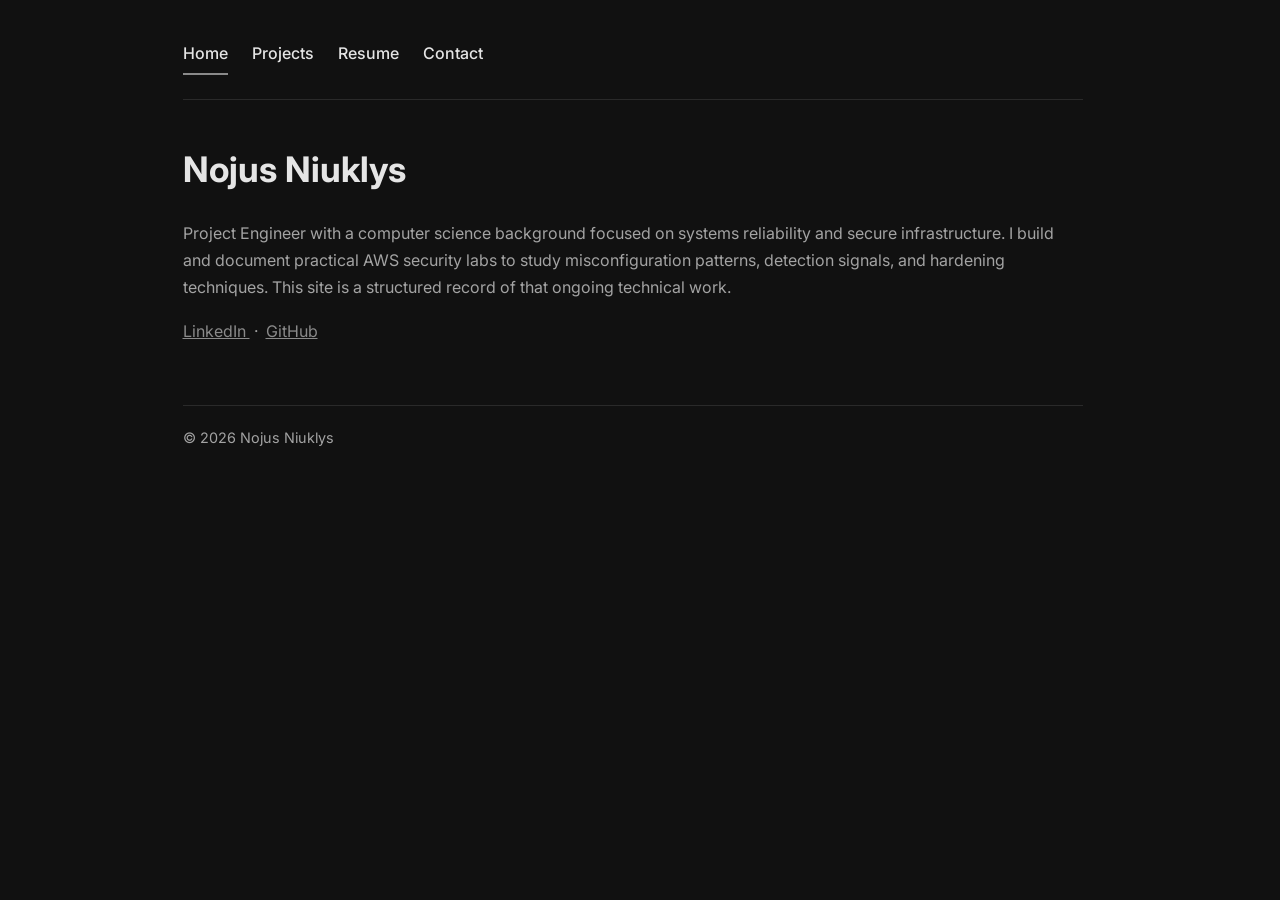
==== site/index.html @ b7e06a2c "Initial site" ====
<!doctype html>
<html>
    <head>
        <meta name="viewport" content="width=device-width, initial-scale=1" />
        <meta charset="UTF-8">
        <title>Home</title>
        <link rel="stylesheet" href="styles.css" />
    </head>
    <body>
        <div class="container">
            <nav>
                <a class="active" href="index.html">Home</a>
                <a href="projects.html">Projects</a>
                <a href="resume.html">Resume</a>
                <a href="contact.html">Contact</a>
            </nav>
            <h1>Nojus Niuklys</h1>
            <p>
                Project Engineer with a computer science background focused on systems reliability and secure infrastructure.
                I build and document practical AWS security labs to study misconfiguration patterns, detection signals, and hardening techniques. This site is a structured record of that ongoing technical work.
            </p>
            <p>
                <a href="https://www.linkedin.com/in/your-linkedin" target="_blank">
                    LinkedIn
                </a>
                &nbsp;·&nbsp;
                <a href="https://github.com/nojus11" target="_blank">
                    GitHub
                </a>
            </p>
            <footer>© 2026 Nojus Niuklys</footer>
        </div>
    </body>
</html>
---- site/styles.css ----
@import url('https://fonts.googleapis.com/css2?family=Inter:wght@400;500;600&family=Fira+Code:wght@400;500&display=swap');

:root {
    --bg: #111111;
    --surface: #1c1c1c;
    --text: #e5e5e5;
    --muted: #a3a3a3;
    --accent: #8a8a8a;
    --border: #2a2a2a;
}

* {
    margin: 0;
    padding: 0;
    box-sizing: border-box;
}

html {
    /* always reserve scrollbar space so centered content doesn't shift
       between short and tall pages */
    scrollbar-gutter: stable;
}

body {
    font-family: "Inter", -apple-system, BlinkMacSystemFont, "Segoe UI", Roboto, sans-serif;
    background-color: var(--bg);
    color: var(--text);
    line-height: 1.7;
}

.container {
    max-width: 900px;
    margin: 0 auto;
    padding: 40px 0;
}

nav {
    display: flex;
    gap: 24px;
    padding-bottom: 24px;
    border-bottom: 1px solid var(--border);
    margin-bottom: 40px;
}

nav a {
    color: var(--text);
    text-decoration: none;
    font-weight: 500;
}

nav a:hover {
    color: var(--accent);
}

h1 {
    font-size: 2.2rem;
    margin-bottom: 20px;
}

h2 {
    font-size: 1.5rem;
    margin: 40px 0 20px;
}

p {
    margin-bottom: 16px;
    color: var(--muted);
}

.lab-layout {
  display: grid;
  grid-template-columns: 1fr 900px 1fr;
  gap: 40px;
  align-items: start;
}

.card {
    background: var(--surface);
    border: 1px solid var(--border);
    padding: 24px;
    border-radius: 8px;
    margin-bottom: 20px;
}


.lab-content {
  grid-column: 2;
}

.card h3 {
    margin-bottom: 10px;
}

a {
    color: var(--accent);
}

ul {
    margin-left: 20px;
    margin-bottom: 20px;
}

footer {
    margin-top: 60px;
    padding-top: 20px;
    border-top: 1px solid var(--border);
    color: var(--muted);
    font-size: 0.9rem;
}




/* --- Lab layout helpers --- */
.hero {
  padding: 28px 0 10px;
  margin-bottom: 18px;
}

.kicker {
  display: inline-block;
  font-size: 0.85rem;
  color: var(--muted);
  letter-spacing: 0.08em;
  text-transform: uppercase;
  margin-bottom: 10px;
}

.subtitle {
  max-width: 70ch;
  color: var(--muted);
}

.grid {
  display: grid;
  grid-template-columns: 1fr;
  gap: 20px;
  align-items: start;
}

.col-4, .col-8 { width: 100%; }

.toc {
  grid-column: 1;
  justify-self: end;
  width: 220px;
  position: sticky;
  top: 40px;
}

.toc h3 {
  margin-bottom: 10px;
}

.toc ul {
  list-style: none;
  margin-left: 0;
  padding-left: 0;
}

.toc li {
  margin: 10px 0;
}

.toc a {
  color: var(--muted);
  text-decoration: none;
}

.toc a:hover {
  color: var(--text);
}

/* Buttons / actions */
.actions {
  display: flex;
  gap: 12px;
  flex-wrap: wrap;
}

.btn {
  display: inline-block;
  padding: 10px 14px;
  border: 1px solid var(--border);
  border-radius: 8px;
  text-decoration: none;
  color: var(--text);
  background: transparent;
}

.btn:hover {
  border-color: var(--accent);
}

.btn-primary {
  background: var(--text);
  color: var(--bg);
  border-color: var(--text);
}

.btn-primary:hover {
  opacity: 0.9;
}

/* Responsive two-column layout on desktop */


nav a.active {
  color: var(--text);
  border-bottom: 2px solid var(--accent);
  padding-bottom: 6px;
}
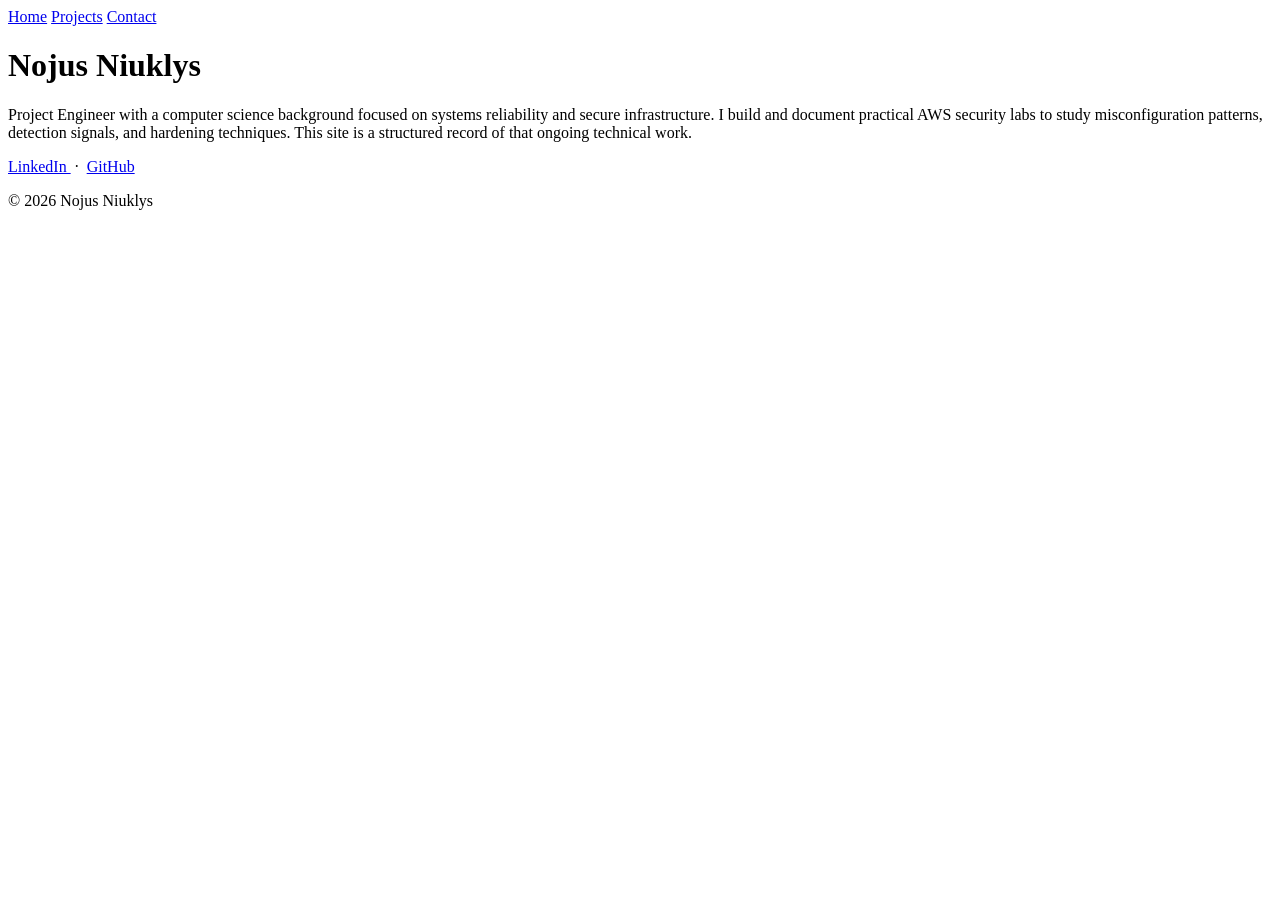
==== commit f338d77d: "Skeleton: lang, titles, descriptions, preview tags, canonical, favicon; nav without resume" ====
--- a/site/index.html
+++ b/site/index.html
@@ -1,18 +1,24 @@
 <!doctype html>
-<html>
+<html lang="en">
     <head>
-        <meta name="viewport" content="width=device-width, initial-scale=1" />
-        <meta charset="UTF-8">
-        <title>Home</title>
-        <link rel="stylesheet" href="styles.css" />
+        <meta charset="utf-8">
+        <meta name="viewport" content="width=device-width, initial-scale=1">
+        <title>Nojus Niuklys</title>
+        <meta name="description" content="Engineer working on cloud security and infrastructure. I like building systems, and then finding out how they break.">
+        <link rel="canonical" href="https://nojusniuklys.com/">
+        <meta property="og:type" content="website">
+        <meta property="og:title" content="Nojus Niuklys">
+        <meta property="og:description" content="Engineer working on cloud security and infrastructure. I like building systems, and then finding out how they break.">
+        <meta property="og:url" content="https://nojusniuklys.com/">
+        <link rel="icon" href="/favicon.svg" type="image/svg+xml">
+        <link rel="stylesheet" href="/styles.css">
     </head>
     <body>
         <div class="container">
             <nav>
-                <a class="active" href="index.html">Home</a>
-                <a href="projects.html">Projects</a>
-                <a href="resume.html">Resume</a>
-                <a href="contact.html">Contact</a>
+                <a href="/" aria-current="page">Home</a>
+                <a href="/projects.html">Projects</a>
+                <a href="/contact.html">Contact</a>
             </nav>
             <h1>Nojus Niuklys</h1>
             <p>
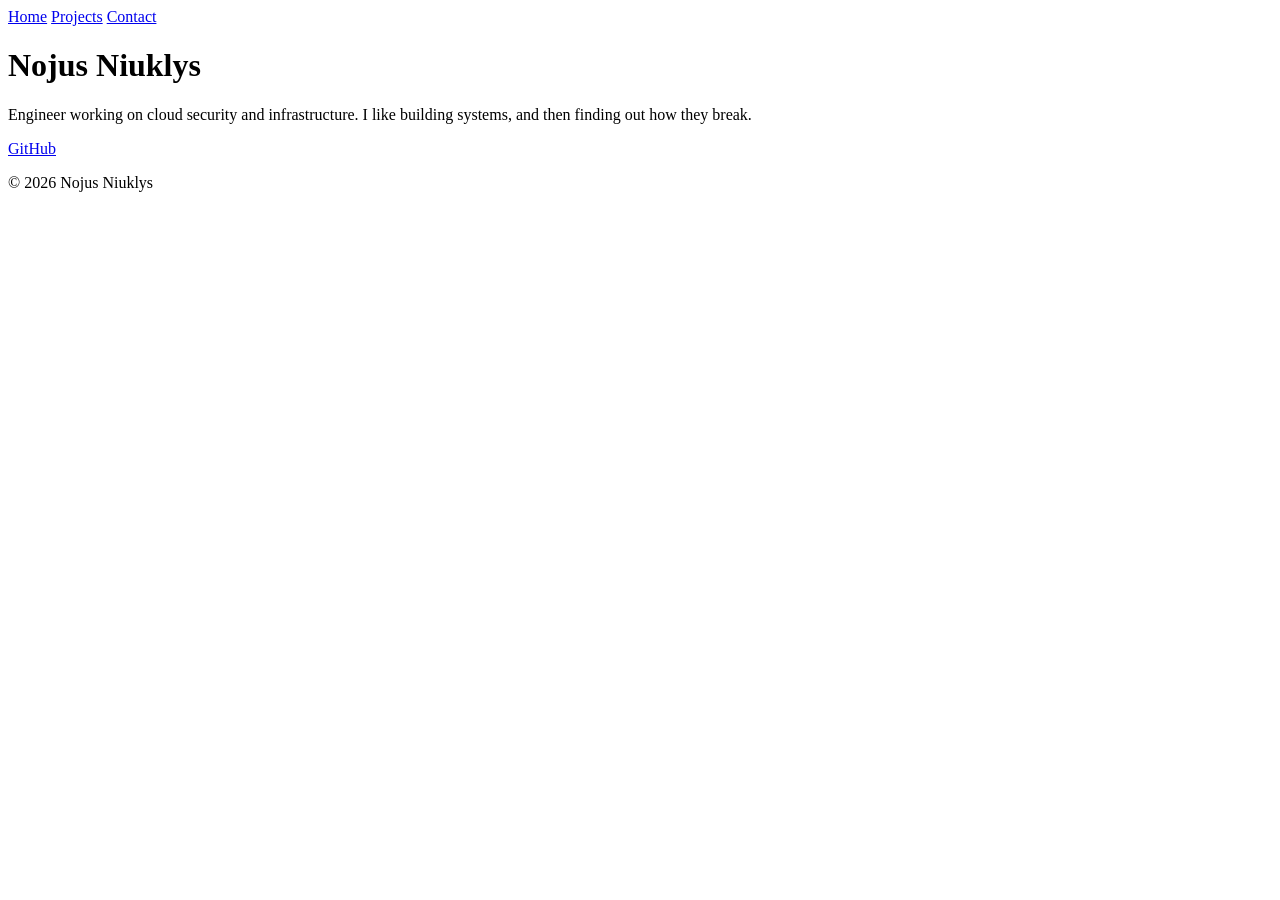
==== commit 78aeae72: "Pages: new home, projects with Project 1, Project 1 page + diagram; placeholder labs removed" ====
--- a/site/index.html
+++ b/site/index.html
@@ -22,17 +22,12 @@
             </nav>
             <h1>Nojus Niuklys</h1>
             <p>
-                Project Engineer with a computer science background focused on systems reliability and secure infrastructure.
-                I build and document practical AWS security labs to study misconfiguration patterns, detection signals, and hardening techniques. This site is a structured record of that ongoing technical work.
+                Engineer working on cloud security and infrastructure. I like building
+                systems, and then finding out how they break.
             </p>
+            <!-- profiles elsewhere; pages on this site are in the nav -->
             <p>
-                <a href="https://www.linkedin.com/in/your-linkedin" target="_blank">
-                    LinkedIn
-                </a>
-                &nbsp;·&nbsp;
-                <a href="https://github.com/nojus11" target="_blank">
-                    GitHub
-                </a>
+                <a href="https://github.com/nojus11">GitHub</a>
             </p>
             <footer>© 2026 Nojus Niuklys</footer>
         </div>
